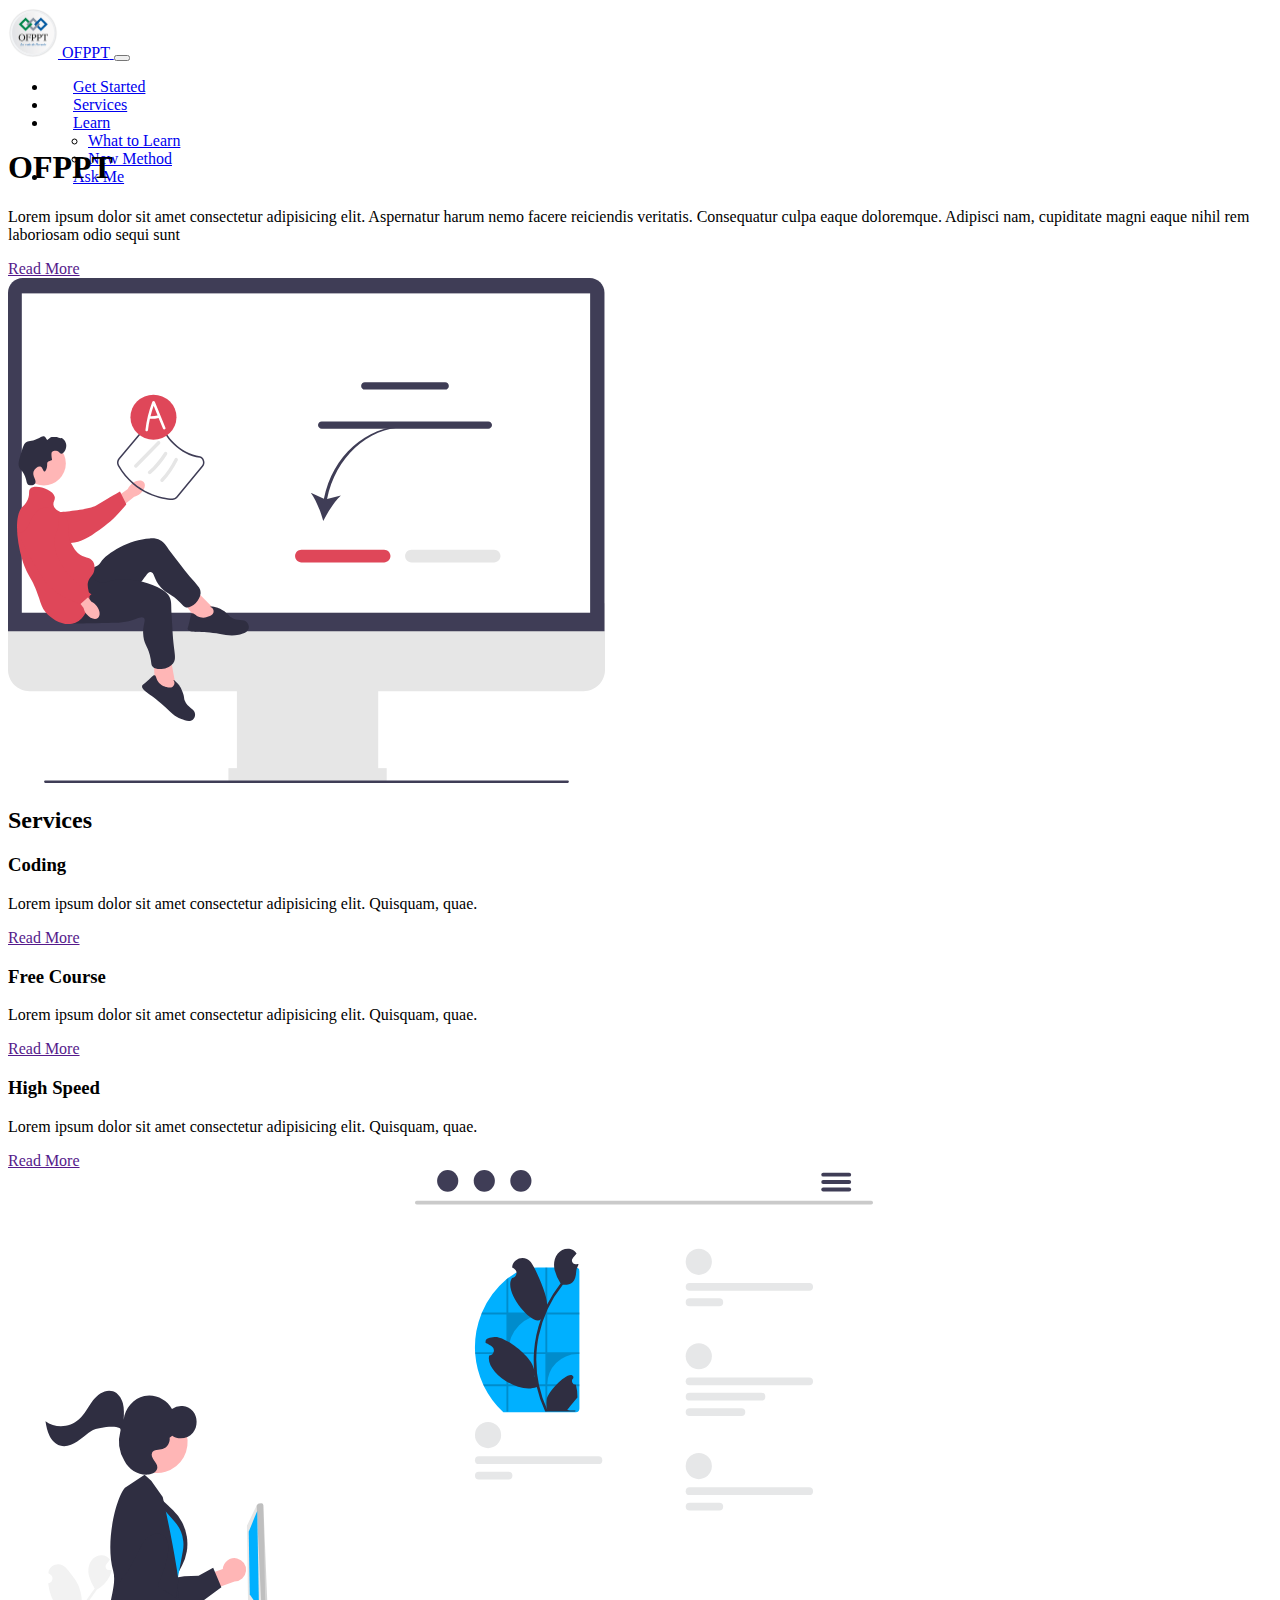
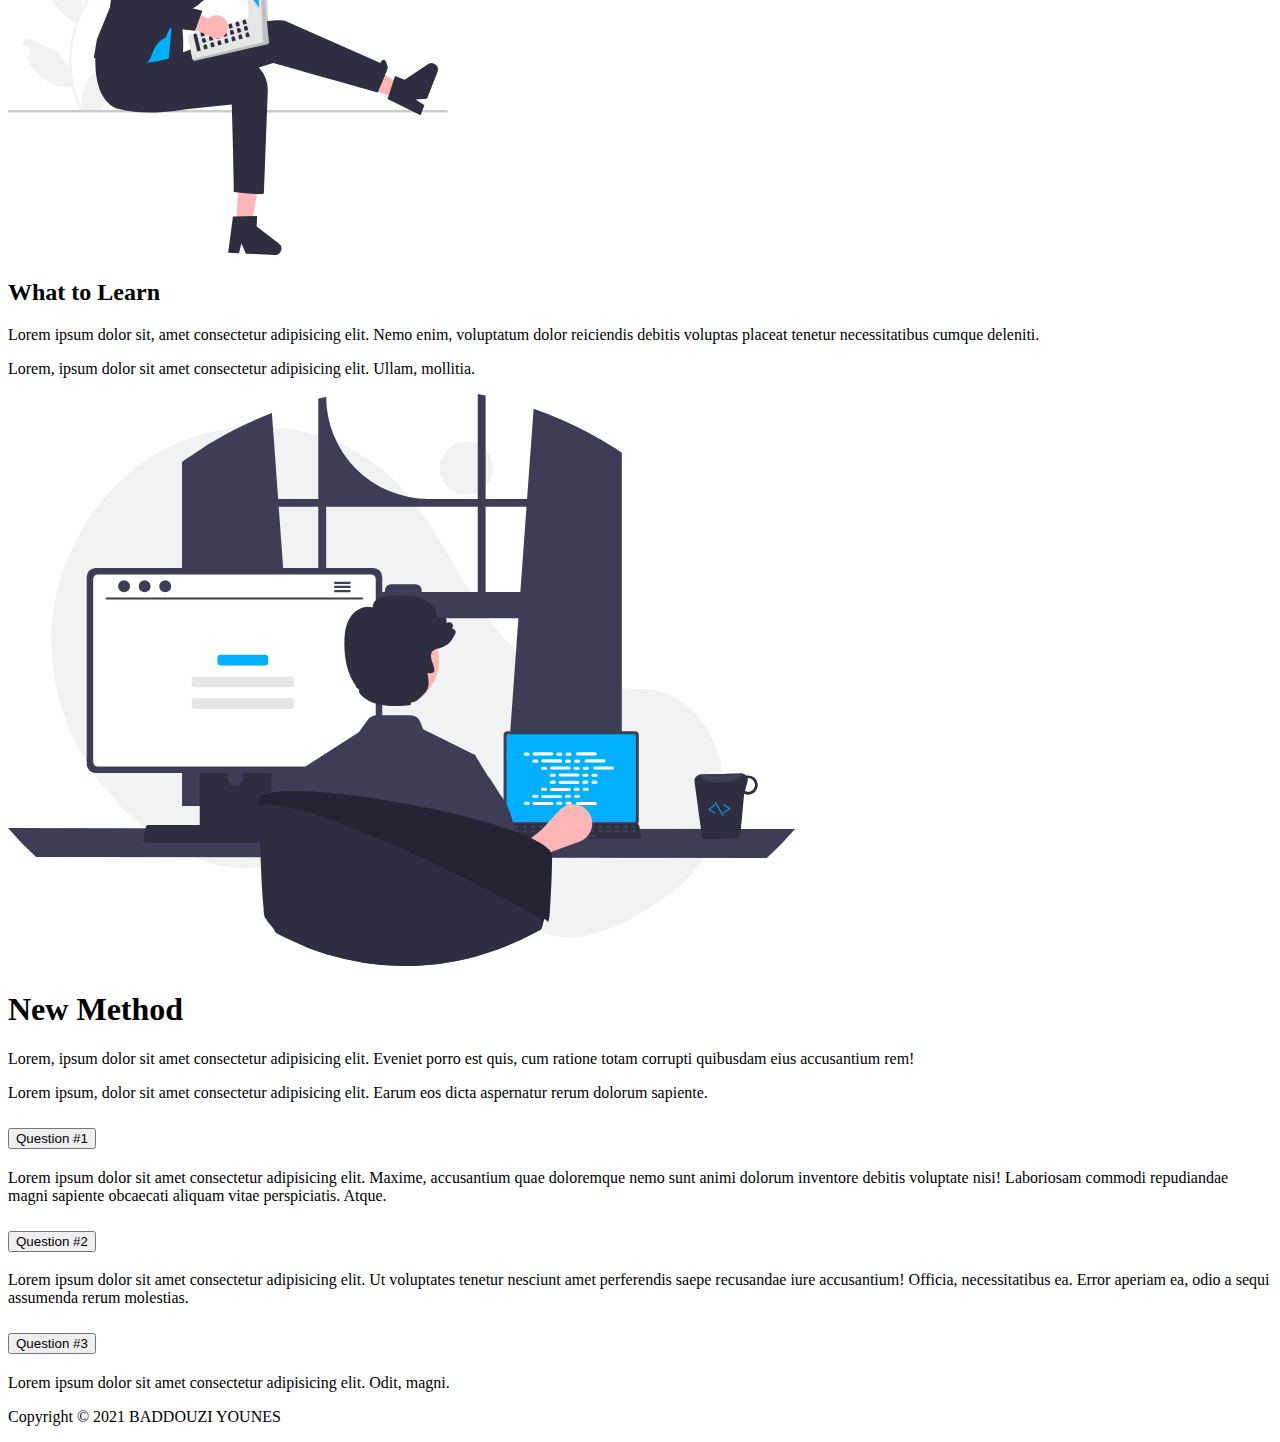
==== Younes TP/index.html @ face561e "Add files via upload" ====
<!DOCTYPE html>
<html lang="en">
  <head>
    <meta charset="utf-8" />
    <meta
      name="viewport"
      content="width=device-width, initial-scale=1.0, shrink-to-fit=no"
    />
    <link rel="stylesheet" href="./assets/bootstrap/css/bootstrap.min.css" />
    <link
      rel="stylesheet"
      href="./assets/bootstrap/bootstrap-icons-1.10.2/bootstrap-icons.css"
    />
    <link rel="stylesheet" href="./assets/css/style.css" />
    <title>Test</title>
  </head>
  <body>
    <div class="navbar navbar-expand-md bg-light navbar-light shadow">
      <div class="container">
        <a href="#" class="navbar-brand h1">
          <img
            src="./assets/img/Logo-OFPPT-VF-NV.png"
            class="img-fluid"
            style="height: 50px"
          />
          <span class="badge bg-light text-danger">OFPPT</span>
        </a>
        <button
          class="navbar-toggler"
          type="button"
          data-bs-toggle="collapse"
          data-bs-target="#menu"
        >
          <span class="navbar-toggler-icon"></span>
        </button>
        <div class="collapse navbar-collapse" id="menu">
          <ul class="navbar-nav ms-auto gap-3">
            <li class="nav-item">
              <a href="#hero" class="ofppt-nav-link nav-link">Get Started</a>
            </li>
            <li class="nav-item">
              <a href="#Services" class="ofppt-nav-link nav-link">Services</a>
            </li>
            <li class="nav-item dropdown">
              <a
                href="#"
                class="ofppt-nav-link nav-link dropdown-toggle"
                data-bs-toggle="dropdown"
                >Learn</a
              >
              <ul class="dropdown-menu">
                <li>
                  <a href="#learn" class="dropdown-item">What to Learn</a>
                </li>
                <li><a href="#method" class="dropdown-item">New Method</a></li>
              </ul>
            </li>

            <li class="nav-item">
              <a href="#faq" class="ofppt-nav-link nav-link">Ask Me</a>
            </li>
          </ul>
        </div>
      </div>
    </div>
    <!-- Section : Hero -->
    <section
      id="hero"
      class="bg-dark text-light text-center text-md-start py-5"
    >
      <div class="container">
        <div
          class="d-md-flex align-items-end justify-content-center gap-5 py-5"
        >
          <div class="col-md-6 py-3">
            <h1 class="display-4">OF<span class="text-danger">PPT</span></h1>
            <p class="lead pb-3">
              Lorem ipsum dolor sit amet consectetur adipisicing elit.
              Aspernatur harum nemo facere reiciendis veritatis. Consequatur
              culpa eaque doloremque. Adipisci nam, cupiditate magni eaque nihil
              rem laboriosam odio sequi sunt
            </p>
            <a href="" class="btn btn-danger">Read More</a>
          </div>
          <div class="col-md-6 py-lg-3">
            <img src="./assets/img/hero-img.svg" class="img-fluid w-50 mx-5" />
          </div>
        </div>
      </div>
    </section>
    <!-- Services -->
    <section id="Services" class="bg-white py-5 mt">
      <div class="container">
        <h2 class="text-center mb-5">Services</h2>
        <div class="row text-center">
          <div class="col-sm-6 col-md-6 col-lg-4 mb-3">
            <div class="card bg-dark text-light">
              <div class="card-body">
                <div class="h1 mt-3"><i class="bi bi-code"></i></div>
                <h3 class="card-title text-danger">Coding</h3>
                <p class="card-text">
                  Lorem ipsum dolor sit amet consectetur adipisicing elit.
                  Quisquam, quae.
                </p>
                <a href="" class="btn btn-danger">Read More</a>
              </div>
            </div>
          </div>
          <div class="col-sm-6 col-md-6 col-lg-4 mb-3">
            <div class="card bg-dark text-light">
              <div class="card-body">
                <div class="h1 mt-3">
                  <i class="bi bi-collection-play-fill"></i>
                </div>
                <h3 class="card-title text-danger">Free Course</h3>
                <p class="card-text">
                  Lorem ipsum dolor sit amet consectetur adipisicing elit.
                  Quisquam, quae.
                </p>
                <a href="" class="btn btn-danger">Read More</a>
              </div>
            </div>
          </div>
          <div class="col-sm-12 col-md col-lg-4 mb-3">
            <div class="card bg-dark text-light">
              <div class="card-body">
                <div class="h1 mt-3"><i class="bi bi-wifi"></i></div>
                <h3 class="card-title text-danger">High Speed</h3>
                <p class="card-text">
                  Lorem ipsum dolor sit amet consectetur adipisicing elit.
                  Quisquam, quae.
                </p>
                <a href="" class="btn btn-danger">Read More</a>
              </div>
            </div>
          </div>
        </div>
      </div>
    </section>

    <!--What to Learn-->

    <section id="learn" class="py-5">
      <div class="container">
        <div class="row align-content-center justify-content-center gap-4 py-3">
          <div class="col mb-4">
            <img
              class="img-fluid w-50 mt-md-5"
              src="./assets/img/learn4.svg"
              alt=""
            />
          </div>
          <div class="col-md py-4">
            <h2 class="text-danger">What to Learn</h2>
            <p>
              Lorem ipsum dolor sit, amet consectetur adipisicing elit. Nemo
              enim, voluptatum dolor reiciendis debitis voluptas placeat tenetur
              necessitatibus cumque deleniti.
            </p>
            <p>
              Lorem, ipsum dolor sit amet consectetur adipisicing elit. Ullam,
              mollitia.
            </p>
          </div>
        </div>
      </div>
    </section>

    <!--Method-->

    <section id="method" class="py-3 bg-dark">
      <div class="container">
        <div
          class="row align-content-center justify-content-center gap-6 py-3 flex-row-reverse"
        >
          <div class="col mt-4 mx-5">
            <img
              class="img-fluid w-50 mx-5 mt-md-4"
              src="./assets/img/learn6.svg"
              alt=""
              class=""
            />
          </div>
          <div class="col-md py-5">
            <h1 class="text-danger">New Method</h1>
            <p class="text-light">
              Lorem, ipsum dolor sit amet consectetur adipisicing elit. Eveniet
              porro est quis, cum ratione totam corrupti quibusdam eius
              accusantium rem!
            </p>
            <p class="text-light">
              Lorem ipsum, dolor sit amet consectetur adipisicing elit. Earum
              eos dicta aspernatur rerum dolorum sapiente.
            </p>
          </div>
        </div>
      </div>
    </section>

    <!--FAQ-->

    <section id="faq" class="py-5">
      <div class="container">
        <div class="accordion accordion-flush" id="accordionFlushExample">
          <div class="accordion-item">
            <h2 class="accordion-header" id="flush-headingOne">
              <button
                class="accordion-button collapsed"
                type="button"
                data-bs-toggle="collapse"
                data-bs-target="#flush-collapseOne"
                aria-expanded="false"
                aria-controls="flush-collapseOne"
              >
                Question #1
              </button>
            </h2>
            <div
              id="flush-collapseOne"
              class="accordion-collapse collapse"
              aria-labelledby="flush-headingOne"
              data-bs-parent="#accordionFlushExample"
            >
              <div class="accordion-body">
                Lorem ipsum dolor sit amet consectetur adipisicing elit. Maxime,
                accusantium quae doloremque nemo sunt animi dolorum inventore
                debitis voluptate nisi! Laboriosam commodi repudiandae magni
                sapiente obcaecati aliquam vitae perspiciatis. Atque.
              </div>
            </div>
          </div>
          <div class="accordion-item">
            <h2 class="accordion-header" id="flush-headingTwo">
              <button
                class="accordion-button collapsed"
                type="button"
                data-bs-toggle="collapse"
                data-bs-target="#flush-collapseTwo"
                aria-expanded="false"
                aria-controls="flush-collapseTwo"
              >
                Question #2
              </button>
            </h2>
            <div
              id="flush-collapseTwo"
              class="accordion-collapse collapse"
              aria-labelledby="flush-headingTwo"
              data-bs-parent="#accordionFlushExample"
            >
              <div class="accordion-body">
                Lorem ipsum dolor sit amet consectetur adipisicing elit. Ut
                voluptates tenetur nesciunt amet perferendis saepe recusandae
                iure accusantium! Officia, necessitatibus ea. Error aperiam ea,
                odio a sequi assumenda rerum molestias.
              </div>
            </div>
          </div>
          <div class="accordion-item">
            <h2 class="accordion-header" id="flush-headingThree">
              <button
                class="accordion-button collapsed"
                type="button"
                data-bs-toggle="collapse"
                data-bs-target="#flush-collapseThree"
                aria-expanded="false"
                aria-controls="flush-collapseThree"
              >
                Question #3
              </button>
            </h2>
            <div
              id="flush-collapseThree"
              class="accordion-collapse collapse"
              aria-labelledby="flush-headingThree"
              data-bs-parent="#accordionFlushExample"
            >
              <div class="accordion-body">
                Lorem ipsum dolor sit amet consectetur adipisicing elit. Odit,
                magni.
              </div>
            </div>
          </div>
        </div>
      </div>
    </section>

    <!--Footer-->

    <footer class="bg-dark py-4 text-white text-center position-relative">
      <div class="container">
        <p class="lead">
          Copyright &copy; 2021
          <span class="text-danger">BADDOUZI YOUNES</span>
        </p>

        <a href="#" class="position-absolute bottom-0 end-0 p-3 mb-4">
          <i class="bi bi-arrow-up-circle-fill h2"></i>
        </a>
      </div>
    </footer>

    <script src="./assets/bootstrap/js/bootstrap.bundle.min.js"></script>
  </body>
</html>
---- Younes TP/assets/css/style.css ----
:root{
    /*Colors*/
    --color-primary: #EE5057;
    --color-secondary: #f5f5f5;
  
    /* Fonts */
    --font-primary: 'Roboto', sans-serif;
    --font-secondary:Verdana, Geneva, Tahoma, sans-serif;
    --font-text-size: 13px;
    --font-title-size: 20px;
    --font-size-section-title: 48px;

    /* Sizes */
    --size-primary: 25px;
    --margin-primary: 25px;
    --padding-primary: 25px;

    --height-primary: 120px;
    /* Breakpoints */
    --breakpoint-mobile: 768px;
}

@media (min-width: 768px) {
    .navbar{
        height: var(--height-primary);
    }
    .navbar .ofppt-nav-link.nav-link{
        padding: calc(var(--padding-primary) * 2) var(--padding-primary);
    }
    
}
    

.navbar .ofppt-nav-link.nav-link:hover{
    color: var(--color-secondary);
    background-color: var(--color-primary);
    
}
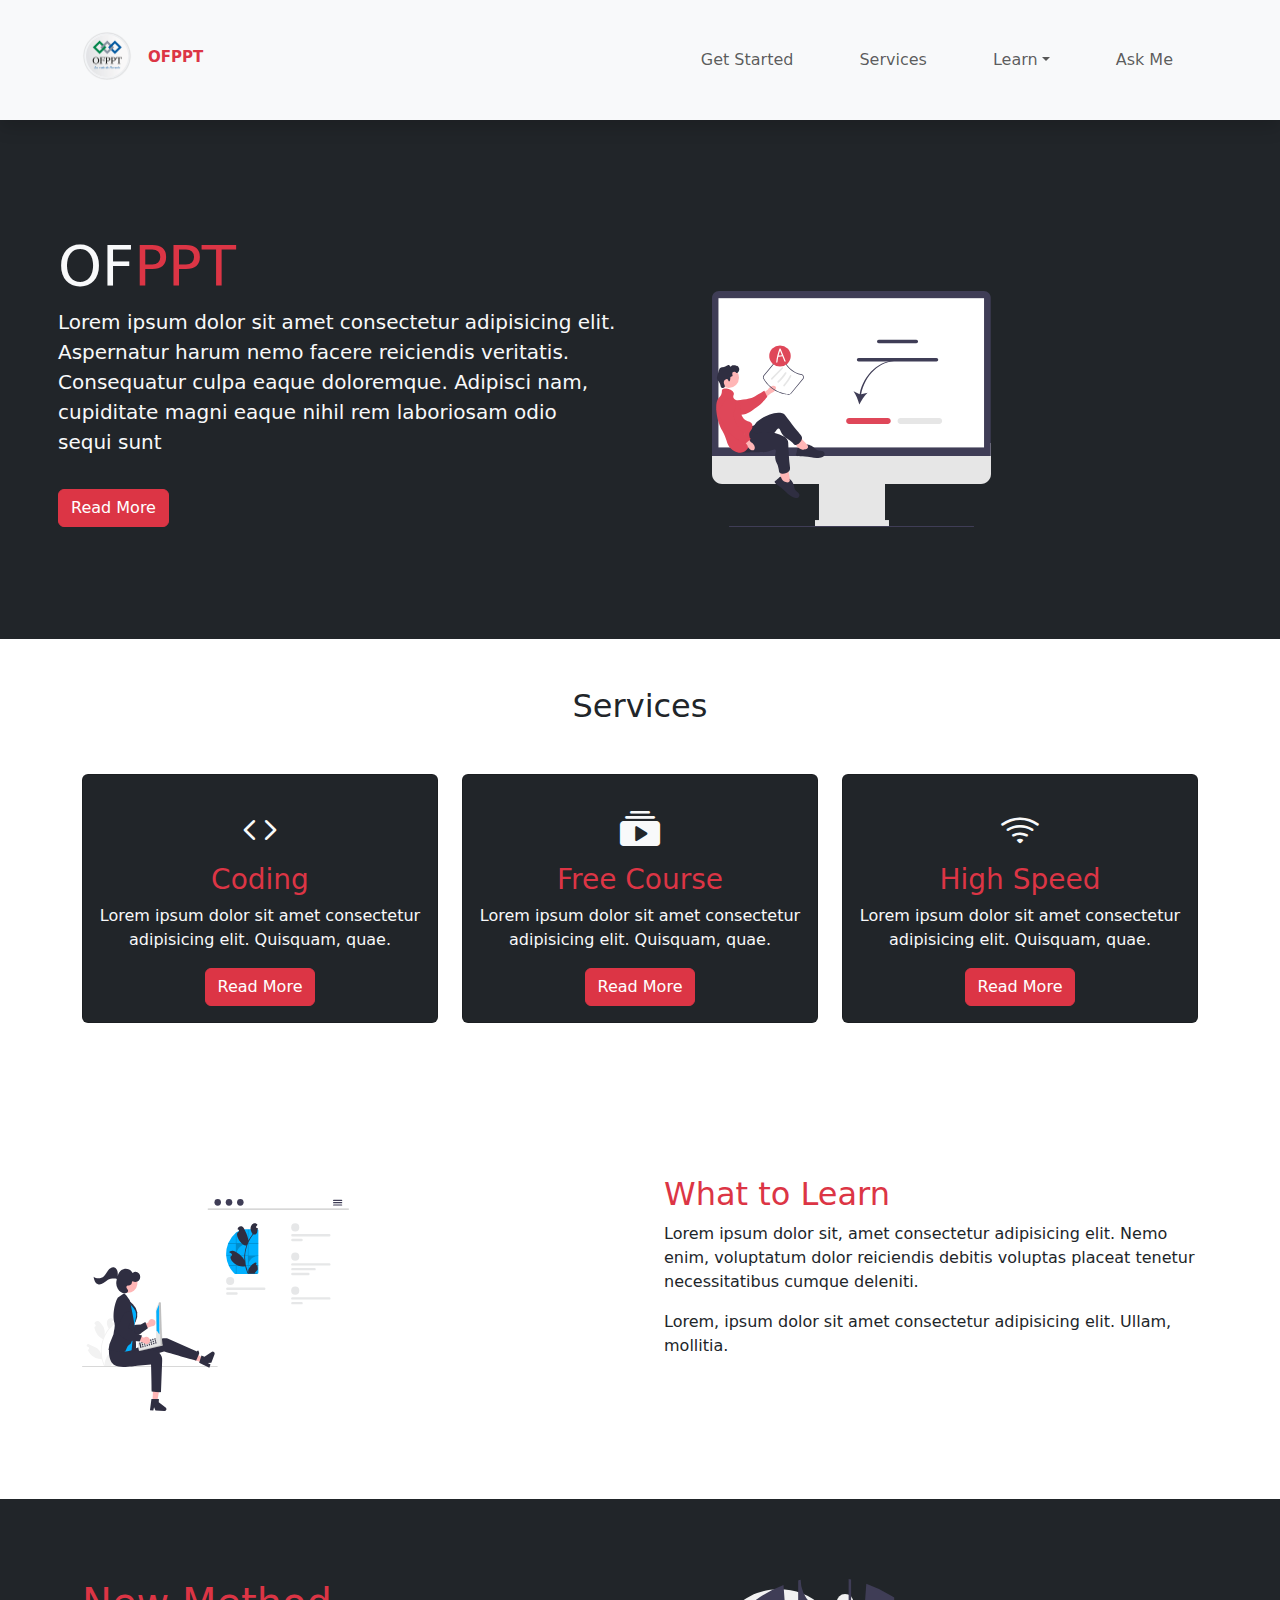
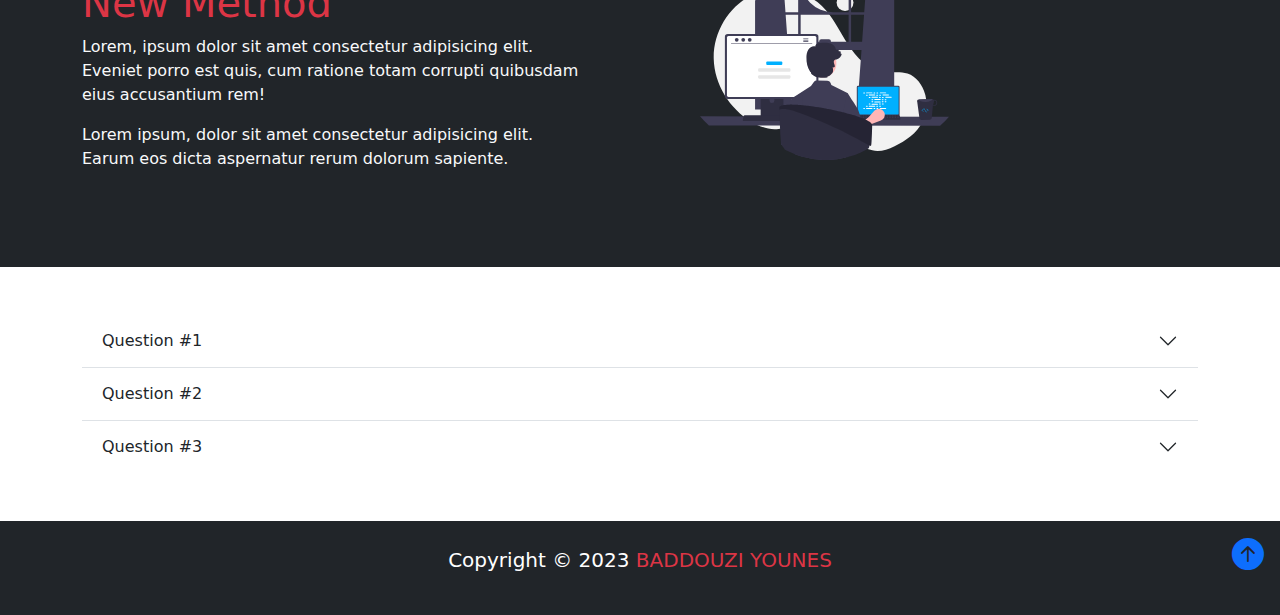
==== commit 9387417e: "Update index.html" ====
--- a/Younes TP/index.html
+++ b/Younes TP/index.html
@@ -6,11 +6,8 @@
       name="viewport"
       content="width=device-width, initial-scale=1.0, shrink-to-fit=no"
     />
-    <link rel="stylesheet" href="./assets/bootstrap/css/bootstrap.min.css" />
-    <link
-      rel="stylesheet"
-      href="./assets/bootstrap/bootstrap-icons-1.10.2/bootstrap-icons.css"
-    />
+    <link rel="stylesheet" href="https://cdn.jsdelivr.net/npm/bootstrap@5.2.3/dist/css/bootstrap.min.css" />
+    <link rel="stylesheet" href="https://cdn.jsdelivr.net/npm/bootstrap-icons@1.10.3/font/bootstrap-icons.css">
     <link rel="stylesheet" href="./assets/css/style.css" />
     <title>Test</title>
   </head>
@@ -290,7 +287,7 @@
     <footer class="bg-dark py-4 text-white text-center position-relative">
       <div class="container">
         <p class="lead">
-          Copyright &copy; 2021
+          Copyright &copy; 2023
           <span class="text-danger">BADDOUZI YOUNES</span>
         </p>
 
@@ -300,6 +297,8 @@
       </div>
     </footer>
 
-    <script src="./assets/bootstrap/js/bootstrap.bundle.min.js"></script>
+    <script src="https://cdn.jsdelivr.net/npm/bootstrap@5.2.3/dist/js/bootstrap.min.js"></script>
+    <script src="https://cdn.jsdelivr.net/npm/bootstrap@5.2.3/dist/js/bootstrap.bundle.min.js"></script>
+    
   </body>
 </html>
